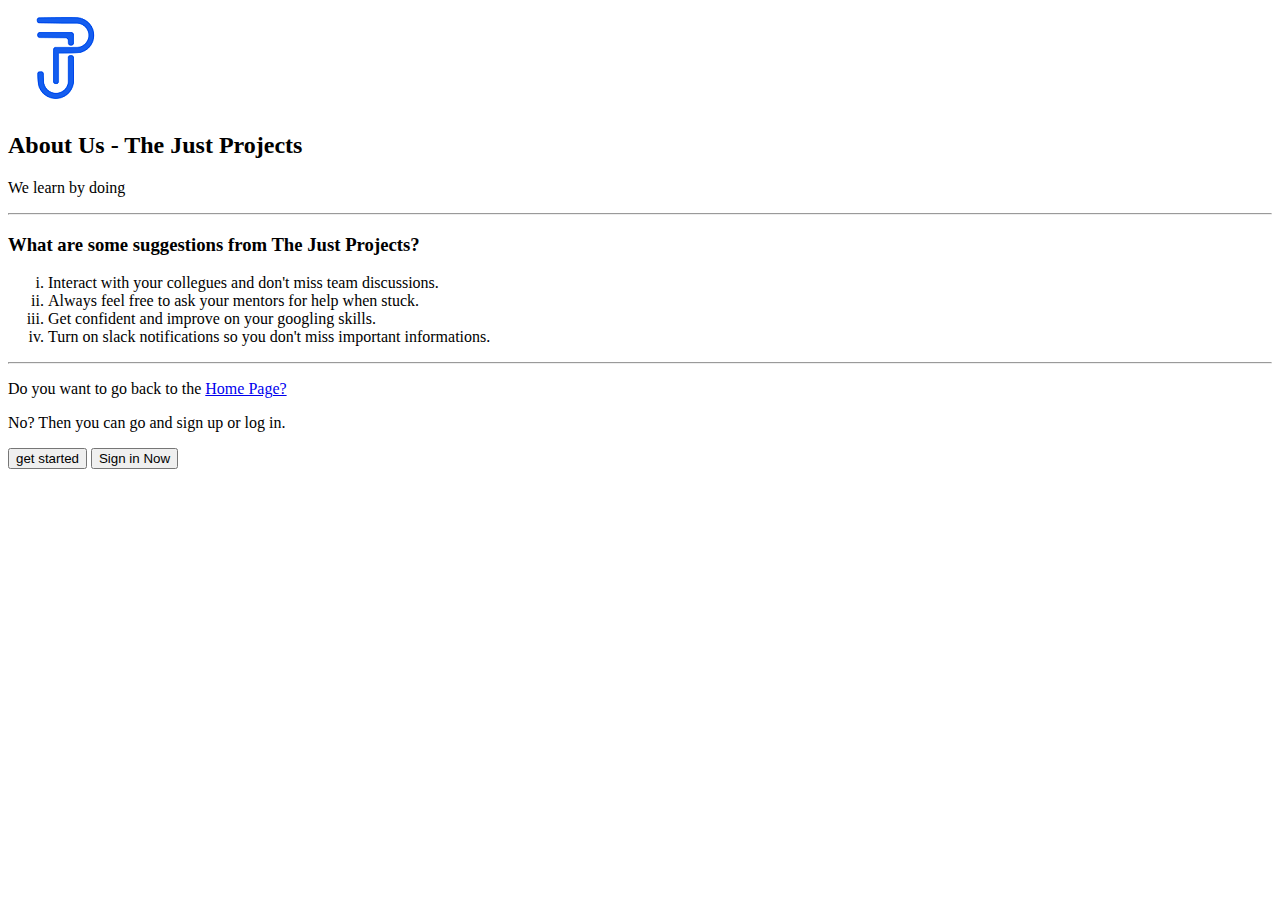
==== About us.html @ b5ef6935 "Add files via upload" ====
<!DOCTYPE html>
<html lang="en">
  <head>
    <meta charset="UTF-8" />
    <meta http-equiv="X-UA-Compatible" content="IE=edge" />
    <meta name="viewport" content="width=device-width, initial-scale=1.0" />
    <title>About Us</title>
    <link rel="shortcut icon" href="favicon.jpg" type="image/x-icon" />
  </head>
  <body>
    <header>
      <img src="tjp.png" alt="logo" />
    </header>
    <section>
      <h2>About Us - The Just Projects</h2>
      <p>We learn by doing</p>
      <hr />
      <div>
        <h3>What are some suggestions from The Just Projects?</h3>
        <ol type="i">
          <li>Interact with your collegues and don't miss team discussions.</li>
          <li>Always feel free to ask your mentors for help when stuck.</li>
          <li>Get confident and improve on your googling skills.</li>
          <li>
            Turn on slack notifications so you don't miss important
            informations.
          </li>
        </ol>
        <hr />
      </div>
      <footer>
        <p>Do you want to go back to the <a href="index.html">Home Page?</a></p>
        <p>No? Then you can go and sign up or log in.</p>
        <input type="button" value="get started" />
        <input type="button" value="Sign in Now" />
      </footer>
    </section>
  </body>
</html>
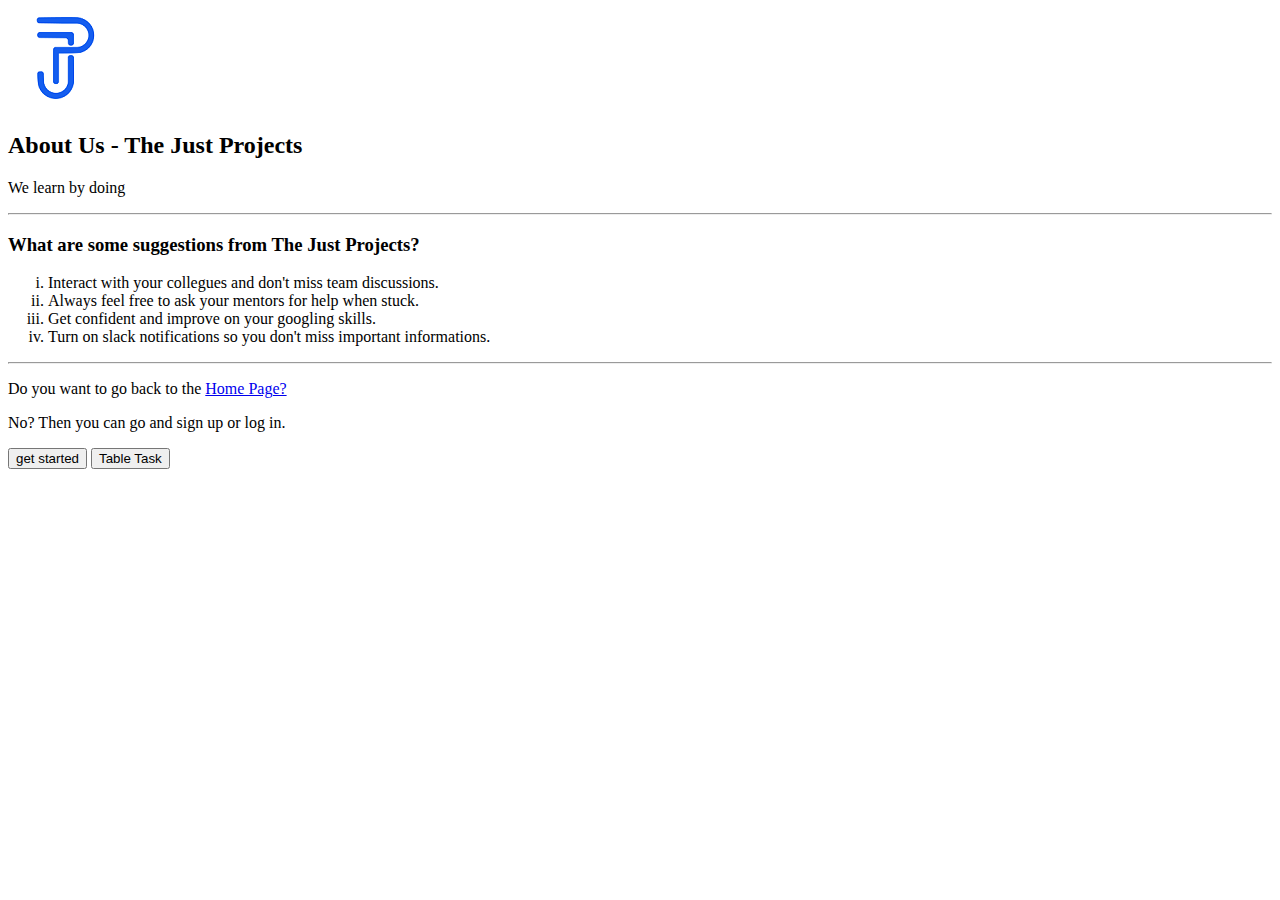
==== commit c35b3cb1: "Center the pages and a table" ====
--- a/About us.html
+++ b/About us.html
@@ -1,39 +1,44 @@
-<!DOCTYPE html>
-<html lang="en">
-  <head>
-    <meta charset="UTF-8" />
-    <meta http-equiv="X-UA-Compatible" content="IE=edge" />
-    <meta name="viewport" content="width=device-width, initial-scale=1.0" />
-    <title>About Us</title>
-    <link rel="shortcut icon" href="favicon.jpg" type="image/x-icon" />
-  </head>
-  <body>
-    <header>
-      <img src="tjp.png" alt="logo" />
-    </header>
-    <section>
-      <h2>About Us - The Just Projects</h2>
-      <p>We learn by doing</p>
-      <hr />
-      <div>
-        <h3>What are some suggestions from The Just Projects?</h3>
-        <ol type="i">
-          <li>Interact with your collegues and don't miss team discussions.</li>
-          <li>Always feel free to ask your mentors for help when stuck.</li>
-          <li>Get confident and improve on your googling skills.</li>
-          <li>
-            Turn on slack notifications so you don't miss important
-            informations.
-          </li>
-        </ol>
-        <hr />
-      </div>
-      <footer>
-        <p>Do you want to go back to the <a href="index.html">Home Page?</a></p>
-        <p>No? Then you can go and sign up or log in.</p>
-        <input type="button" value="get started" />
-        <input type="button" value="Sign in Now" />
-      </footer>
-    </section>
-  </body>
-</html>
+<!DOCTYPE html>
+<html lang="en">
+  <head>
+    <meta charset="UTF-8" />
+    <meta http-equiv="X-UA-Compatible" content="IE=edge" />
+    <meta name="viewport" content="width=device-width, initial-scale=1.0" />
+    <title>About Us</title>
+    <link rel="shortcut icon" href="favicon.jpg" type="image/x-icon" />
+  </head>
+  <body>
+    <header>
+      <img src="tjp.png" alt="logo" />
+    </header>
+    <section>
+      <h2>About Us - The Just Projects</h2>
+      <p>We learn by doing</p>
+      <hr />
+      <div>
+        <h3>What are some suggestions from The Just Projects?</h3>
+        <ol type="i">
+          <li>Interact with your collegues and don't miss team discussions.</li>
+          <li>Always feel free to ask your mentors for help when stuck.</li>
+          <li>Get confident and improve on your googling skills.</li>
+          <li>
+            Turn on slack notifications so you don't miss important
+            informations.
+          </li>
+        </ol>
+        <hr />
+      </div>
+      <footer>
+        <p>Do you want to go back to the <a href="index.html">Home Page?</a></p>
+        <p>No? Then you can go and sign up or log in.</p>
+        <input type="button" value="get started" />
+
+        <input
+          type="button"
+          value="Table Task"
+          onclick="window.location.href = 'table.html';"
+        />
+      </footer>
+    </section>
+  </body>
+</html>
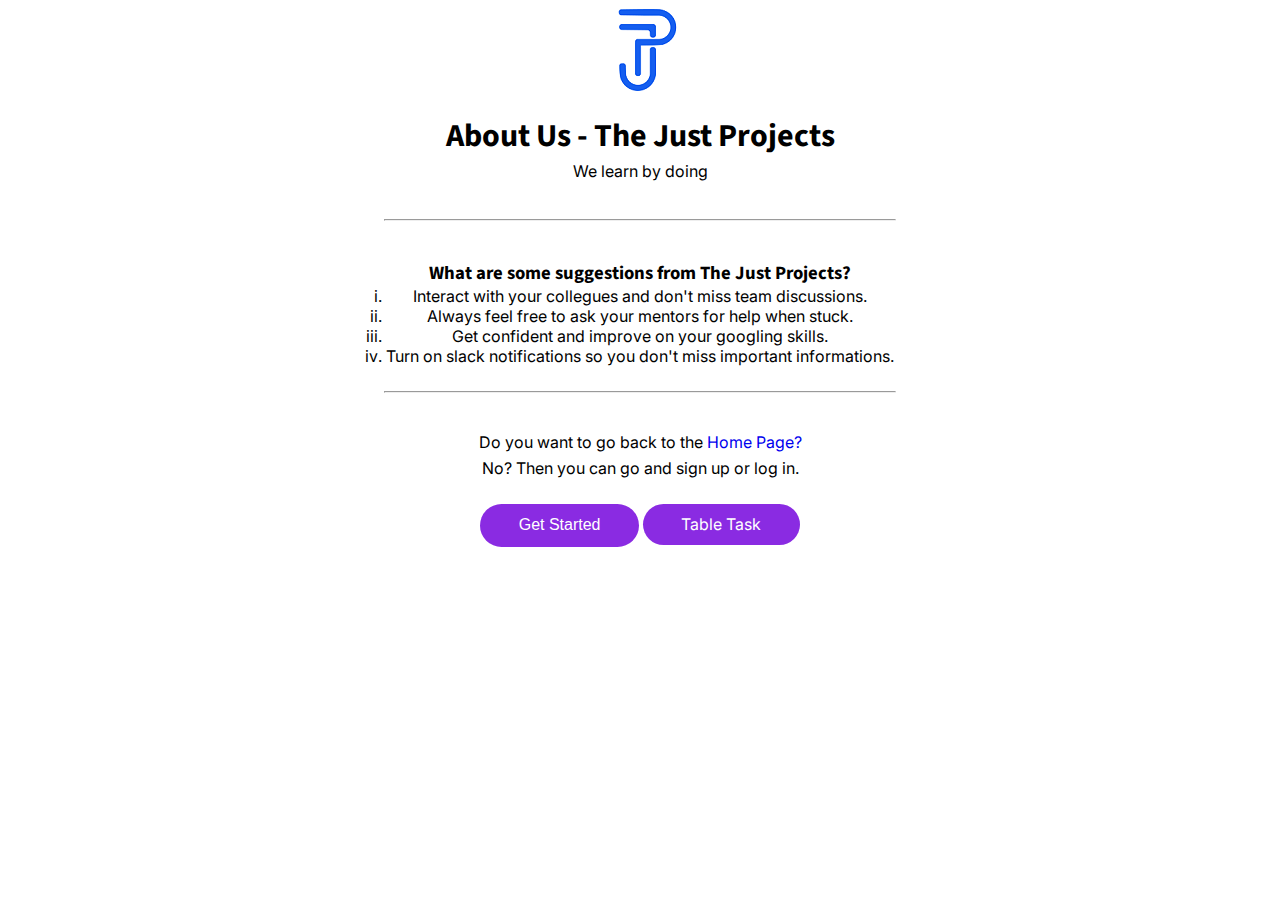
==== commit 0e39c542: "Updated the index.html page, about us.html page and a table was added." ====
--- a/About us.html
+++ b/About us.html
@@ -6,38 +6,55 @@
     <meta name="viewport" content="width=device-width, initial-scale=1.0" />
     <title>About Us</title>
     <link rel="shortcut icon" href="favicon.jpg" type="image/x-icon" />
+    <link rel="preconnect" href="https://fonts.googleapis.com" />
+    <link rel="preconnect" href="https://fonts.gstatic.com" crossorigin />
+    <link
+      href="https://fonts.googleapis.com/css2?family=Source+Sans+Pro:wght@700&display=swap"
+      rel="stylesheet"
+    />
+    <link rel="preconnect" href="https://fonts.googleapis.com" />
+    <link rel="preconnect" href="https://fonts.gstatic.com" crossorigin />
+    <link
+      href="https://fonts.googleapis.com/css2?family=Inter&display=swap"
+      rel="stylesheet"
+    />
+
+    <link rel="stylesheet" href="about.css" />
   </head>
   <body>
     <header>
       <img src="tjp.png" alt="logo" />
+      <h2>About Us - The Just Projects</h2>
+      <p class="p1">We learn by doing</p>
     </header>
     <section>
-      <h2>About Us - The Just Projects</h2>
-      <p>We learn by doing</p>
       <hr />
-      <div>
+      <div class="classabout">
         <h3>What are some suggestions from The Just Projects?</h3>
-        <ol type="i">
-          <li>Interact with your collegues and don't miss team discussions.</li>
-          <li>Always feel free to ask your mentors for help when stuck.</li>
-          <li>Get confident and improve on your googling skills.</li>
-          <li>
-            Turn on slack notifications so you don't miss important
-            informations.
-          </li>
-        </ol>
+        <div class="center2">
+          <ol type="i">
+            <li>
+              Interact with your collegues and don't miss team discussions.
+            </li>
+            <li>Always feel free to ask your mentors for help when stuck.</li>
+            <li>Get confident and improve on your googling skills.</li>
+            <li>
+              Turn on slack notifications so you don't miss important
+              informations.
+            </li>
+          </ol>
+        </div>
+
         <hr />
       </div>
       <footer>
-        <p>Do you want to go back to the <a href="index.html">Home Page?</a></p>
+        <p class="lastparagraph">
+          Do you want to go back to the
+          <a class="indexlink" href="index.html">Home Page?</a>
+        </p>
         <p>No? Then you can go and sign up or log in.</p>
-        <input type="button" value="get started" />
-
-        <input
-          type="button"
-          value="Table Task"
-          onclick="window.location.href = 'table.html';"
-        />
+        <input type="button" value="Get Started" />
+        <a class="link" href="table.html">Table Task</a>
       </footer>
     </section>
   </body>
--- a/about.css
+++ b/about.css
@@ -0,0 +1,85 @@
+*{
+    margin: 0;
+    padding: 0;
+    box-sizing: border-box;
+}
+
+img {
+    display: block;
+    margin: 0 auto;
+}
+
+header {
+    text-align: center;
+    margin-bottom: 3%;
+
+}
+
+h2 {
+    margin-top: 1%;
+    font-family: 'Source Sans Pro', sans-serif;
+    font-size: 200%;
+}
+
+.p1{
+    margin-top: 2px;
+    font-family: 'Inter', sans-serif;
+}
+
+h3 {
+    text-align: center;
+    margin-top: 3%;
+    font-family: 'Source Sans Pro', sans-serif;
+}
+
+hr {
+    width: 40%;
+    margin-left: 30%;
+    margin-top: 2%;
+}
+
+
+.center2{
+    text-align: center;
+    font-family: 'Inter', sans-serif;
+}
+
+.center2 ol{
+    display: inline-block;
+}
+
+footer {
+    text-align: center;
+    margin-top: 3%;
+    font-family: 'Inter', sans-serif;
+}
+
+.lastparagraph {
+    margin-bottom: 0.5%;
+}
+
+input {
+    background-color: blueviolet;
+    border-radius: 30px;
+    color: white;
+    border-style: none;
+    cursor: pointer;
+    margin-top: 2%;
+    padding: 1% 3%;
+    font-size: 100%;
+
+}
+
+.link {
+    padding: 0.8% 3%;
+    display: inline-block;
+    text-decoration: none;
+    cursor: pointer;
+    background-color: blueviolet;
+    border-radius: 30px;
+    color: white;
+}
+
+.indexlink {
+    text-decoration: none;
+}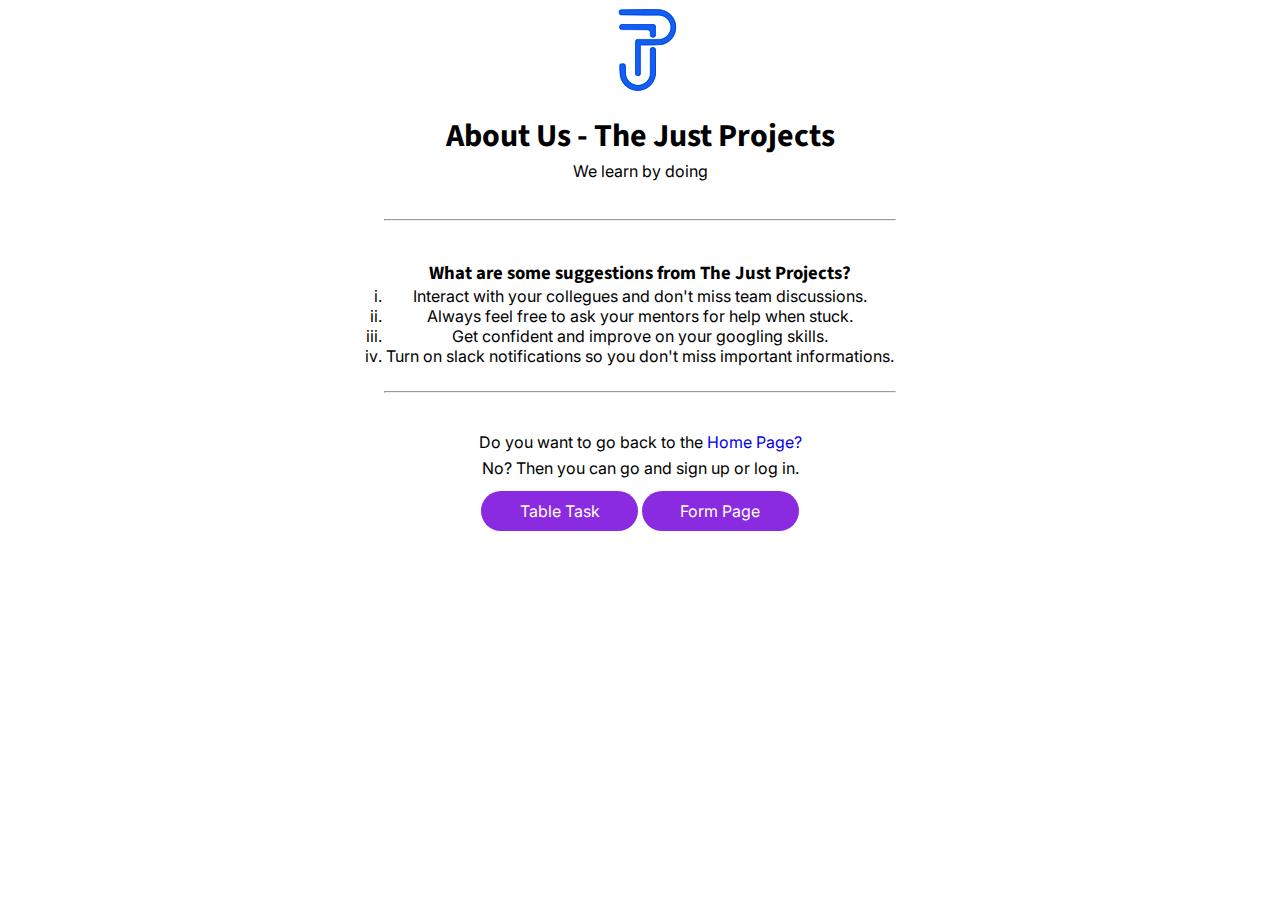
==== commit 0849abbc: "Form page updated" ====
--- a/About us.html
+++ b/About us.html
@@ -53,8 +53,9 @@
           <a class="indexlink" href="index.html">Home Page?</a>
         </p>
         <p>No? Then you can go and sign up or log in.</p>
-        <input type="button" value="Get Started" />
+        
         <a class="link" href="table.html">Table Task</a>
+        <a class="link" href="form.html">Form Page</a>
       </footer>
     </section>
   </body>
--- a/about.css
+++ b/about.css
@@ -78,6 +78,7 @@
     background-color: blueviolet;
     border-radius: 30px;
     color: white;
+    margin-top: 1%;
 }
 
 .indexlink {
